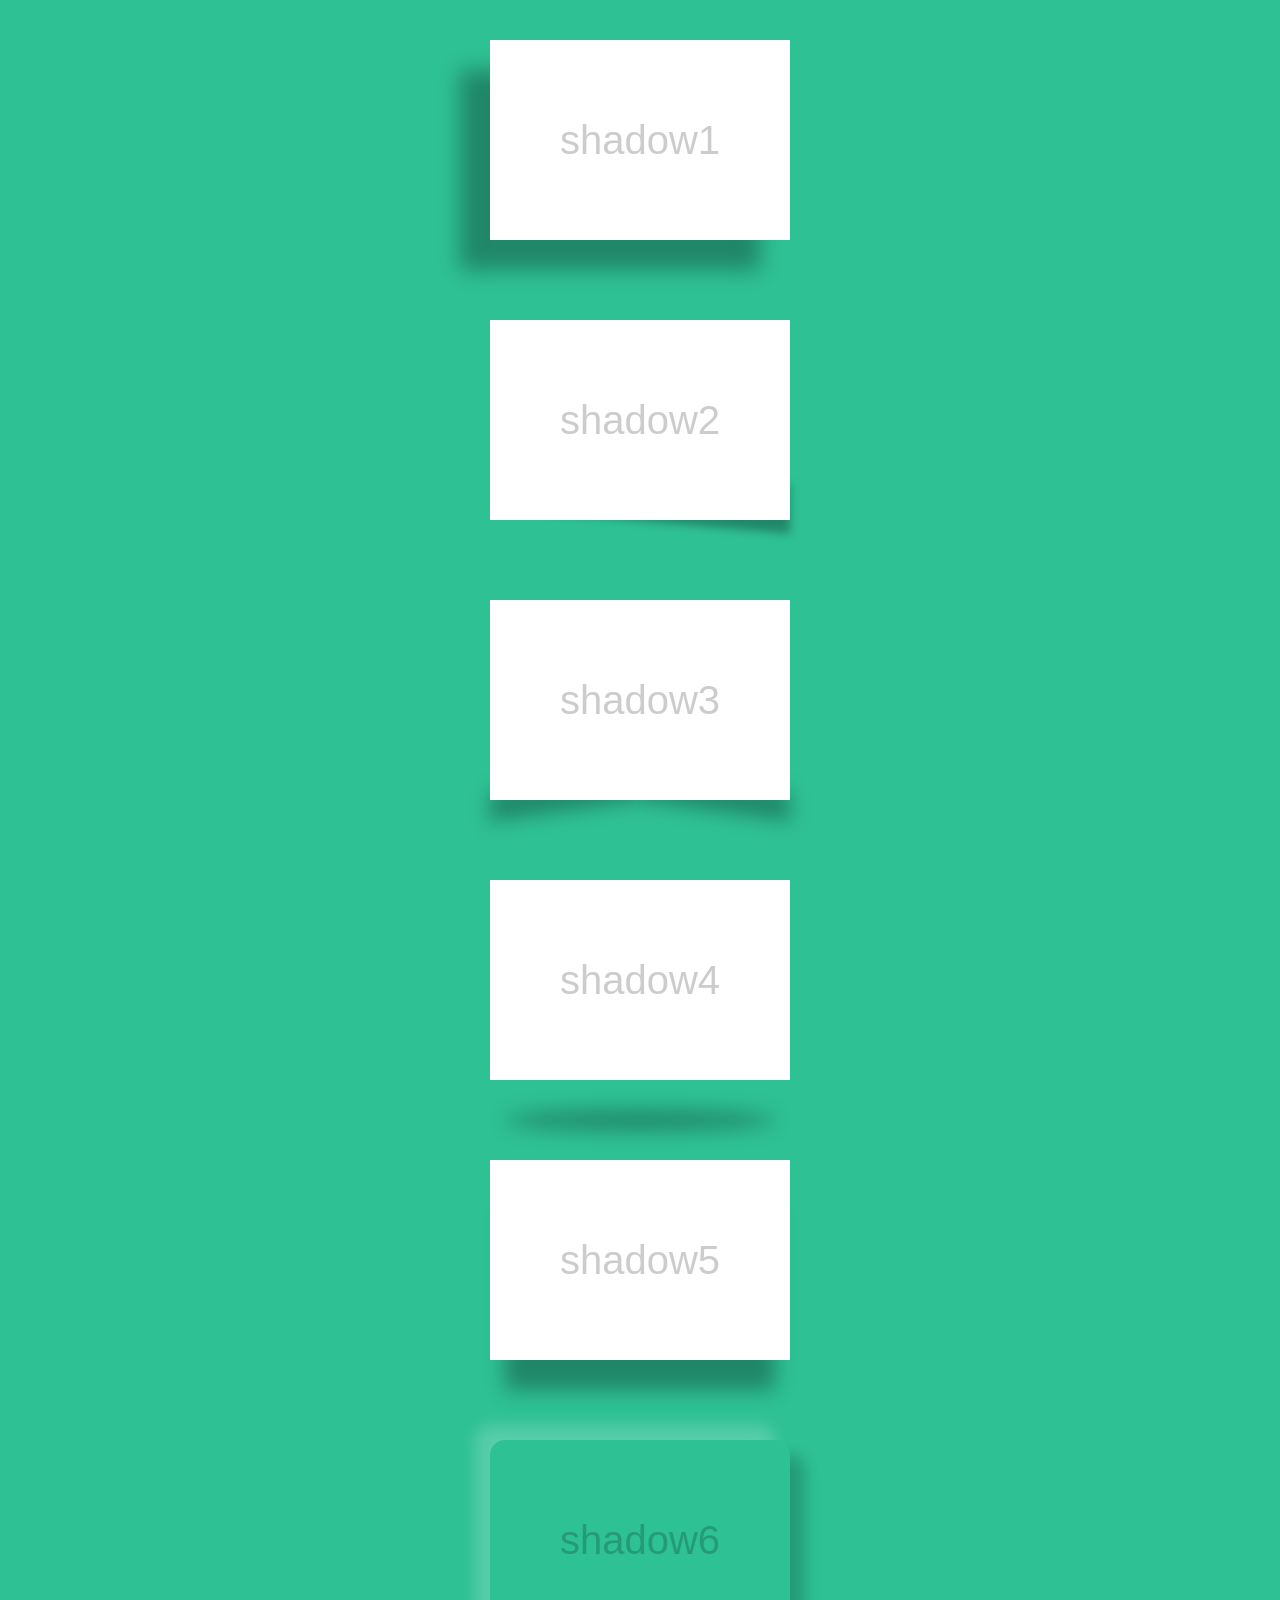
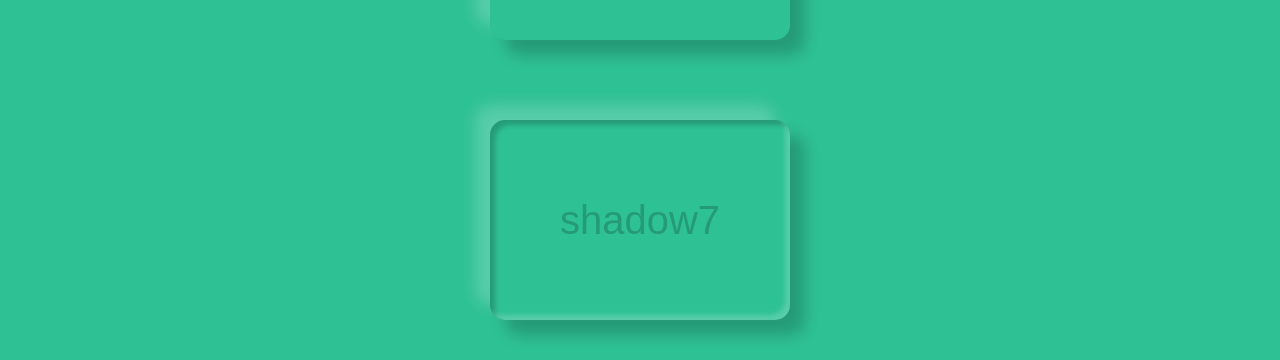
==== asosiy.html @ eadfb96c "githubga uladim" ====
<!DOCTYPE html>
<html lang="en">
<head>
    <meta charset="UTF-8">
    <meta name="viewport" content="width=device-width, initial-scale=1.0">
    <title>Document</title>
    <link rel="stylesheet" href="asosiy.css">
</head>
<body>
    <div class="container">
        <div class="box shadow1">shadow1</div>
        <div class="box shadow2">shadow2</div>
        <div class="box shadow3">shadow3</div>
        <div class="box shadow4">shadow4</div>
        <div class="box shadow5">shadow5</div>
        <div class="box shadow6">shadow6</div>
        <div class="box shadow7">shadow7</div>
    </div>
</body>
</html>
---- asosiy.css ----
*{
    margin: 0;
    padding: 0;
}
body{
    display: flex;
    justify-content: center;
    align-items: center;
    min-height: 100vh;
    background: #2ec194; 
}
.container{
    position: relative;
    display: flex;
    flex-direction: column;
}
.container .box{
    position: relative;
    width: 300px;
    height: 200px;
    margin: 40px 0;
    background: #fff;
    font-family: sans-serif;
    font-size: 2.5em;
    display: flex;
    justify-content: center;
    align-items: center;
    color: rgba(0, 0, 0, 0.2);
}
.container .box.shadow1{
    box-shadow: -30px 30px 20px rgba(0, 0, 0, 0.3) ;
}
.container .box.shadow2:before{
    content: '';
    position: absolute;
    bottom: 10px;
    left: 10%;
    width: 90%;
    height: 50px;
    background: rgba(0, 0, 0, 0.3);
    transform-origin: left;
    transform: skewY(5deg);
    z-index: -1;
    filter: blur(5px);
}
.container .box.shadow3:before{
    content: '';
    position: absolute;
    bottom: 0;
    left: 0;
    width: 50%;
    height: 30px;
    background: rgba(0, 0, 0, 0.3);
    transform-origin: right;
    transform: skewY(-8deg);
    z-index: -1;
    filter: blur(10px);
}
.container .box.shadow3:after{
    content: '';
    position: absolute;
    bottom: 0;
    right: 0;
    width: 50%;
    height: 30px;
    background: rgba(0, 0, 0, 0.3);
    transform-origin: left;
    transform: skewY(8deg);
    z-index: -1;
    filter: blur(10px);
}
.container .box.shadow4:before{
    content: '';
    position: absolute;
    bottom: -50px;
    left: 5%;
    width: 90%;
    height: 20px;
    background: rgba(0, 0, 0, 0.3);
    border-radius: 50%;
    z-index: -1;
    filter: blur(10px);
}
.container .box.shadow5:before{
    content: '';
    position: absolute;
    bottom: -15%;
    left: 5%;
    width: 90%;
    height: 90%;
    background: rgba(0, 0, 0, 0.3);
    z-index: -1;
    filter: blur(10px);
}
.container .box.shadow6{
    background: #2ec194;
    border-radius: 15px;
    box-shadow: -15px -15px 15px rgba(255, 255, 255, 0.2), 
                15px 15px 15px rgba(0, 0, 0, 0.2);

}
.container .box.shadow6:hover{
    transition: 0.3s;
    background: #2ec194;
    border-radius: 15px;
    box-shadow: -15px -15px 15px rgba(255, 255, 255, 0.2), 
                15px 15px 15px rgba(0, 0, 0, 0.2),
               inset -5px -5px 5px rgba(255, 255, 255, 0.2), 
               inset  5px 5px 5px rgba(0, 0, 0, 0.2);
}
.container .box.shadow7{
    background: #2ec194;
    border-radius: 15px;
    box-shadow: -15px -15px 15px rgba(255, 255, 255, 0.2), 
                15px 15px 15px rgba(0, 0, 0, 0.2),
               inset -5px -5px 5px rgba(255, 255, 255, 0.2), 
               inset  5px 5px 5px rgba(0, 0, 0, 0.2);
}
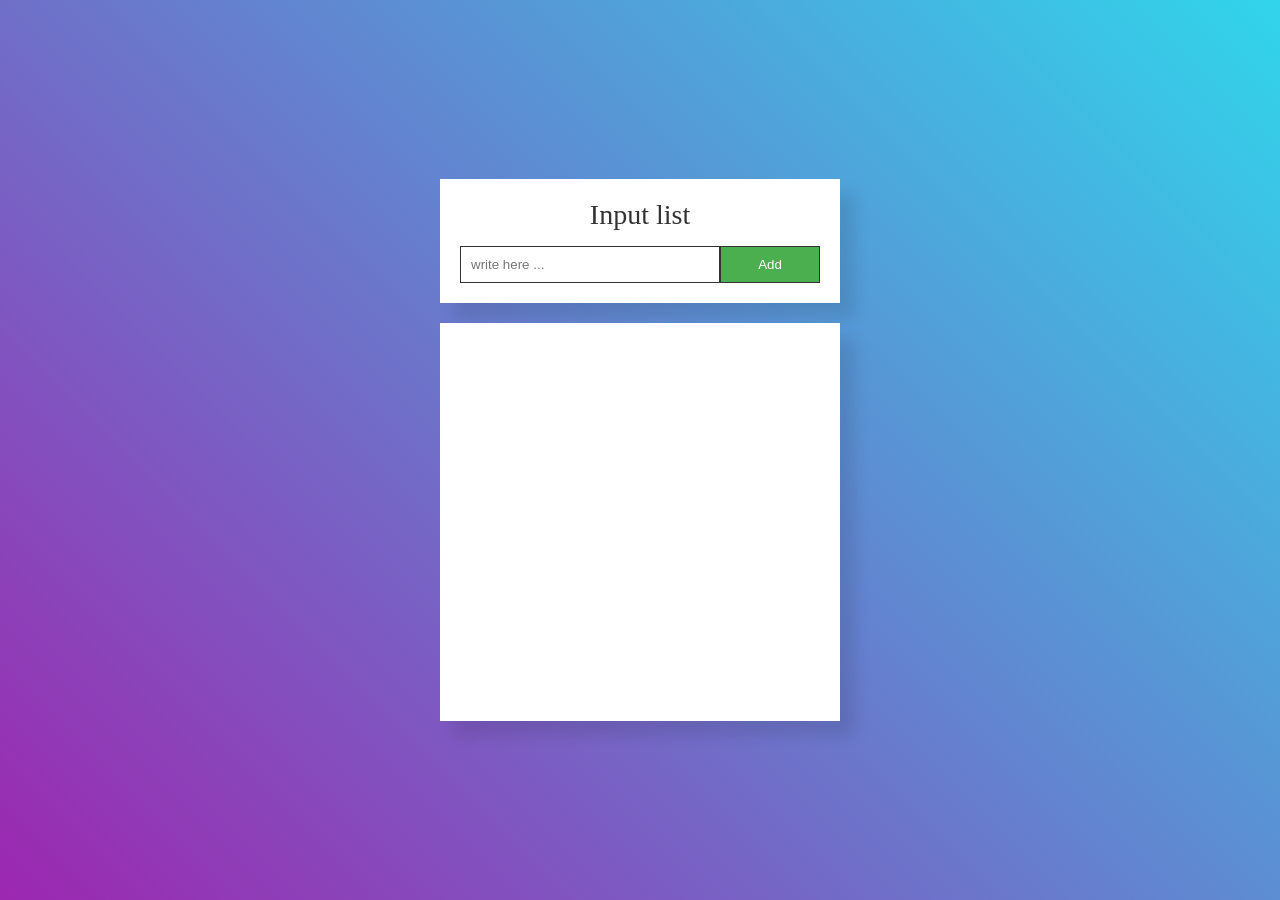
==== commit 25c47857: "crud list qo'shdim" ====
--- a/asosiy.html
+++ b/asosiy.html
@@ -7,14 +7,22 @@
     <link rel="stylesheet" href="asosiy.css">
 </head>
 <body>
-    <div class="container">
-        <div class="box shadow1">shadow1</div>
-        <div class="box shadow2">shadow2</div>
-        <div class="box shadow3">shadow3</div>
-        <div class="box shadow4">shadow4</div>
-        <div class="box shadow5">shadow5</div>
-        <div class="box shadow6">shadow6</div>
-        <div class="box shadow7">shadow7</div>
+   <div class="container">
+    <div class="box">
+        <h2>Input list</h2>
+        <form id="grocery" >
+            <input id="writelist" type="text" placeholder="write here ..." required>
+            <button>Add</button>
+        </form>
     </div>
+    <ol>
+    
+    </ol>
+   </div> 
+
+
+
+
+    <script src="/asosiy.js"></script>
 </body>
 </html>
--- a/asosiy.css
+++ b/asosiy.css
@@ -1,118 +1,96 @@
    *{
     margin: 0;
     padding: 0;
+    box-sizing: border-box;
 }
 body{
     display: flex;
     justify-content: center;
     align-items: center;
     min-height: 100vh;
-    background: #2ec194; 
+    background: linear-gradient(45deg, #9c27b0, #31d5eb); 
 }
 .container{
     position: relative;
+    width: 400px;
     display: flex;
     flex-direction: column;
+    gap: 20px;
 }
 .container .box{
     position: relative;
-    width: 300px;
-    height: 200px;
-    margin: 40px 0;
+    width: 400px;
     background: #fff;
-    font-family: sans-serif;
-    font-size: 2.5em;
+    padding: 20px;
+    box-shadow: 15px 15px 15px rgba(0, 0, 0, 0.1);
+}
+ .container .box h2{
+    font-size: 1.75em;
+    font-weight: 500;
+    color: #333;
+    margin-bottom: 15px;
+    width: 100%;
+    text-align: center;
+ }
+ .container .box #grocery{
+    position: relative;
+    width: 100%;
     display: flex;
-    justify-content: center;
-    align-items: center;
-    color: rgba(0, 0, 0, 0.2);
-}
-.container .box.shadow1{
-    box-shadow: -30px 30px 20px rgba(0, 0, 0, 0.3) ;
-}
-.container .box.shadow2:before{
-    content: '';
-    position: absolute;
-    bottom: 10px;
-    left: 10%;
-    width: 90%;
+ }
+ .container .box #grocery input{
+    position: relative;
+    width: 100%;
+    padding: 10px;
+    border: 1px solid #333;
+    outline: none;
+ }
+ .container .box #grocery button{
+    background: #4bae4f;
+    color: #fff;
+    min-width: 100px;
+    font-weight: 500;
+    border: 1px solid #333;
+    cursor: pointer;
+    outline: none;
+ }
+ .container ol{
+    position: relative;
+    padding: 10px 20px 10px 40px ;
+    width: 100%;
+    min-height: 398px;
+    background: #fff repeating-linear-gradient(transparent 0%, transparent 99%, #000 99%, #000 100%);
+    box-shadow: 15px 15px 15px rgba(0, 0, 0, 0.1);
+    background-size: 50px 50px;
+ }
+ .container ol li{
+    position: relative;
+    font-size: 1.5em;
     height: 50px;
-    background: rgba(0, 0, 0, 0.3);
-    transform-origin: left;
-    transform: skewY(5deg);
-    z-index: -1;
-    filter: blur(5px);
-}
-.container .box.shadow3:before{
-    content: '';
-    position: absolute;
-    bottom: 0;
-    left: 0;
-    width: 50%;
-    height: 30px;
-    background: rgba(0, 0, 0, 0.3);
-    transform-origin: right;
-    transform: skewY(-8deg);
-    z-index: -1;
-    filter: blur(10px);
-}
-.container .box.shadow3:after{
-    content: '';
-    position: absolute;
-    bottom: 0;
-    right: 0;
-    width: 50%;
-    height: 30px;
-    background: rgba(0, 0, 0, 0.3);
-    transform-origin: left;
-    transform: skewY(8deg);
-    z-index: -1;
-    filter: blur(10px);
-}
-.container .box.shadow4:before{
-    content: '';
-    position: absolute;
-    bottom: -50px;
-    left: 5%;
-    width: 90%;
-    height: 20px;
-    background: rgba(0, 0, 0, 0.3);
-    border-radius: 50%;
-    z-index: -1;
-    filter: blur(10px);
-}
-.container .box.shadow5:before{
-    content: '';
-    position: absolute;
-    bottom: -15%;
-    left: 5%;
-    width: 90%;
-    height: 90%;
-    background: rgba(0, 0, 0, 0.3);
-    z-index: -1;
-    filter: blur(10px);
-}
-.container .box.shadow6{
-    background: #2ec194;
-    border-radius: 15px;
-    box-shadow: -15px -15px 15px rgba(255, 255, 255, 0.2), 
-                15px 15px 15px rgba(0, 0, 0, 0.2);
-
-}
-.container .box.shadow6:hover{
-    transition: 0.3s;
-    background: #2ec194;
-    border-radius: 15px;
-    box-shadow: -15px -15px 15px rgba(255, 255, 255, 0.2), 
-                15px 15px 15px rgba(0, 0, 0, 0.2),
-               inset -5px -5px 5px rgba(255, 255, 255, 0.2), 
-               inset  5px 5px 5px rgba(0, 0, 0, 0.2);
-}
-.container .box.shadow7{
-    background: #2ec194;
-    border-radius: 15px;
-    box-shadow: -15px -15px 15px rgba(255, 255, 255, 0.2), 
-                15px 15px 15px rgba(0, 0, 0, 0.2),
-               inset -5px -5px 5px rgba(255, 255, 255, 0.2), 
-               inset  5px 5px 5px rgba(0, 0, 0, 0.2);
-}+ }
+ .container ol li .remove{
+   position: absolute;
+   top: 5px;
+   right: 0;
+   width: 25px;
+   height: 25px;
+   border-radius: 50%;
+   background: url(https://static.vecteezy.com/system/resources/thumbnails/008/506/370/small/negative-sign-icon-outline-red-minus-3d-icon-illustration-free-png.png);
+   background-size: cover;
+   cursor: pointer;
+ }
+ .container ol li.done p{
+   text-decoration: line-through;
+   color: rgba(0, 0, 0, 0.2);
+ }
+ .container ol li.done p:after{
+   content: '';
+   position: absolute;
+   top: 5px;
+   right: 35px;
+   width: 25px;
+   height: 25px;
+   border-radius: 50%;
+   background: url(https://c0.klipartz.com/pngpicture/775/309/gratis-png-marca-de-verificacion-thumbnail.png);
+   background-size: cover;
+   cursor: pointer;
+ }
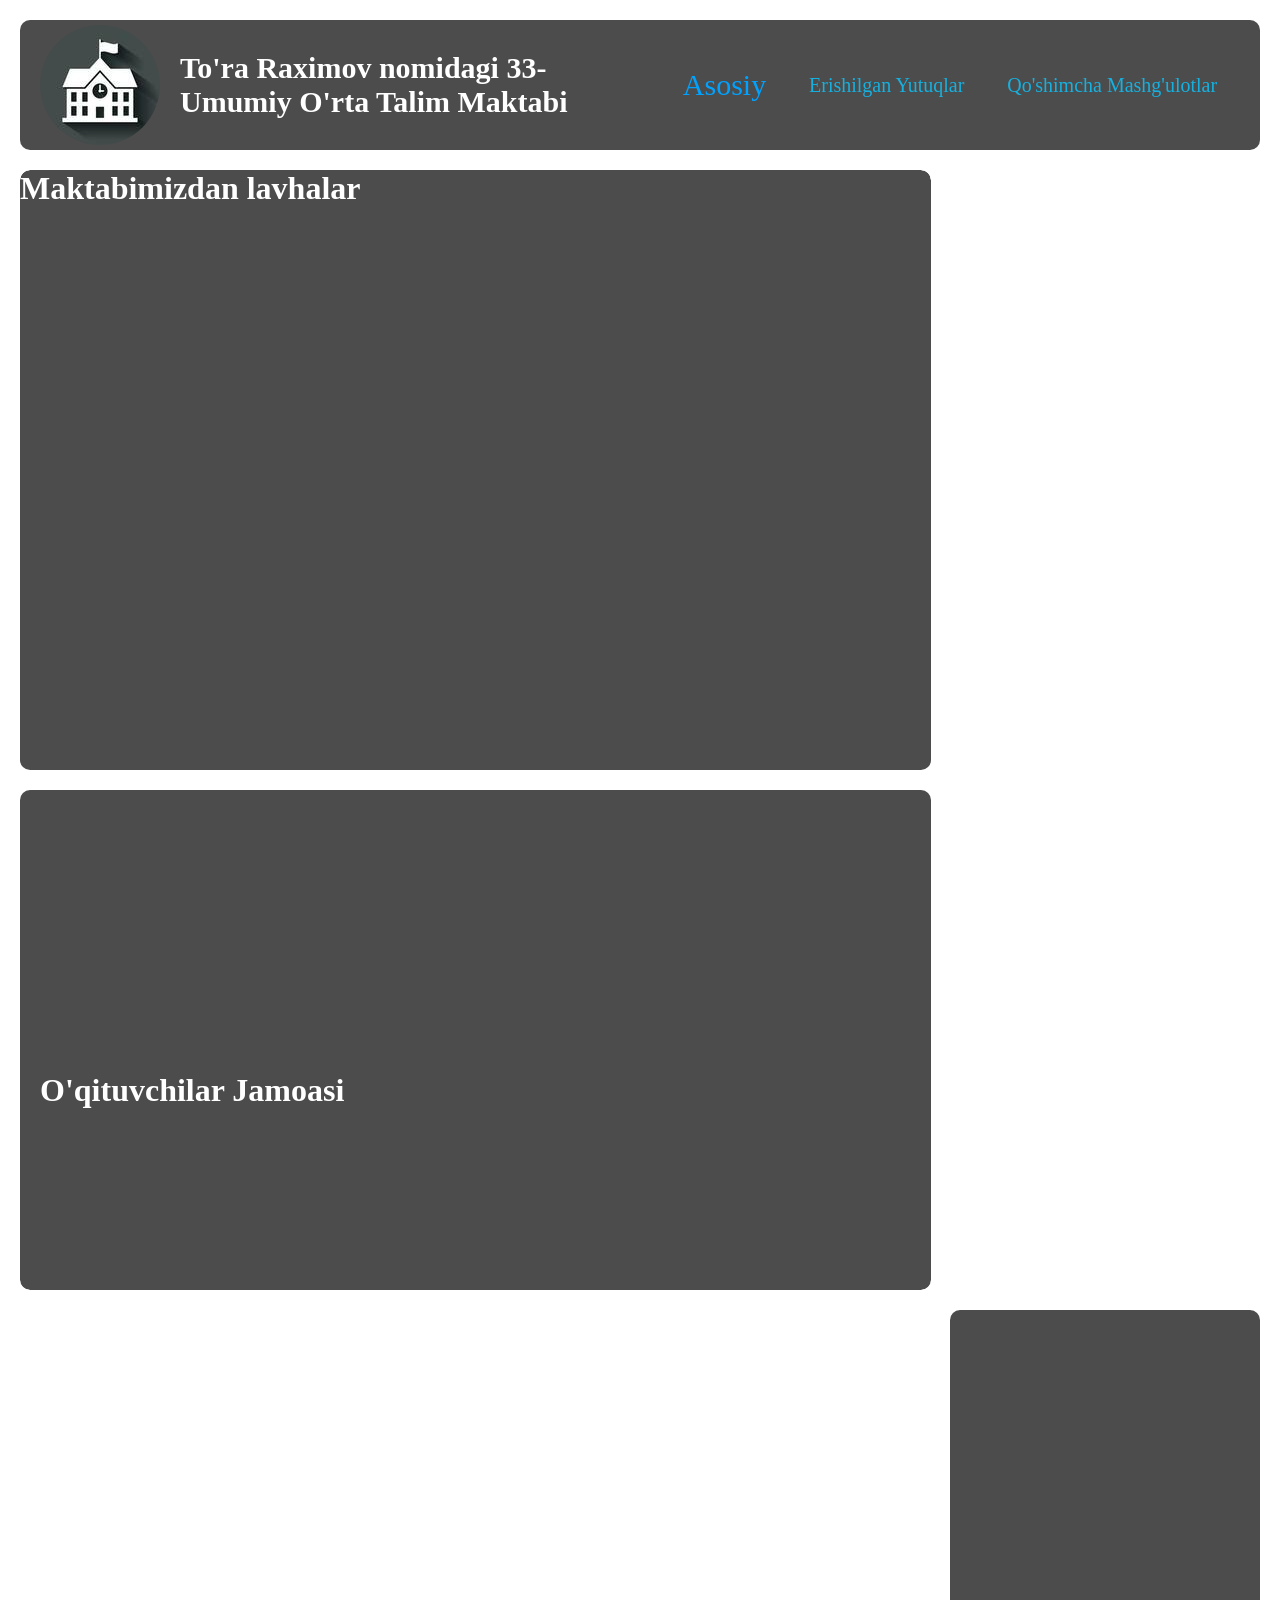
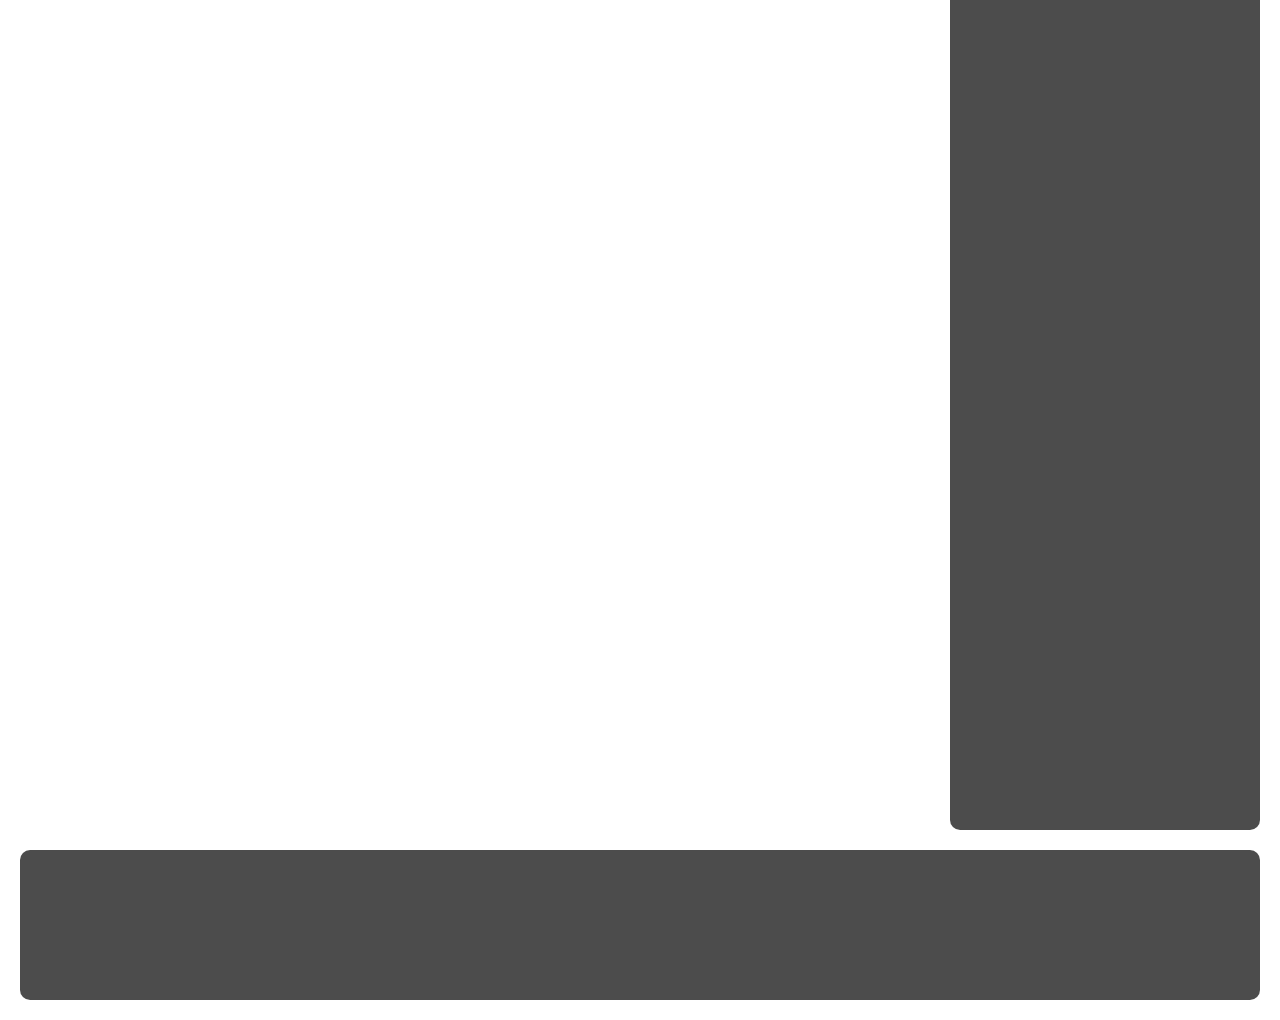
==== commit 90cfa512: "tab bar qo'shdim lekin ishlamadi" ====
--- a/asosiy.html
+++ b/asosiy.html
@@ -7,18 +7,54 @@
     <link rel="stylesheet" href="asosiy.css">
 </head>
 <body>
-   <div class="container">
-    <div class="box">
-        <h2>Input list</h2>
-        <form id="grocery" >
-            <input id="writelist" type="text" placeholder="write here ..." required>
-            <button>Add</button>
-        </form>
-    </div>
-    <ol>
-    
-    </ol>
-   </div> 
+    <!-- navbar -->
+    <nav class="navbar">
+        <div class="information">
+            <div class="icon">
+                <img src="./schoolimage.jpg" alt="icon" class="image">
+            </div>
+            <div class="info">
+                <h2>To'ra Raximov nomidagi 33-Umumiy O'rta Talim Maktabi</h2>
+            </div>
+        </div>
+        <div class="nav">
+            <a href="" class="tab-bar active">Asosiy</a>
+            <a href="" class="tab-bar " >Erishilgan Yutuqlar</a>
+            <a href="" class="tab-bar " >Qo'shimcha Mashg'ulotlar</a>
+        </div>
+    </nav>
+    <!-- header -->
+    <header  class="header" id="header">
+        <div class="bar" id="asosiy ">
+            <div class="galereya">
+                <h1>Maktabimizdan lavhalar</h1>
+            </div>
+            <div class="oqituvchilar-jamoasi">
+                <h1>O'qituvchilar Jamoasi</h1>
+                
+            </div>
+        </div>
+        <div class="bar" id="erishgam-yutuqlar">
+            <div class="yutuclar">
+                <h1>Erishilgan Yutuqlar</h1>
+                
+            </div>
+            <div class="lider-oquvchilar">
+                <h1>Lider o'quvchilar</h1>
+            </div>
+        </div>
+        <div class="bar" id="qoshimcha-mashgulotlar">
+            <div class="fan-mashguloti">
+                <h1>Matematika</h1>
+            </div>
+        </div>
+
+
+    </header>
+    <!-- aside -->
+    <aside class="aside"></aside>
+    <!-- footer -->
+    <footer class="footer"></footer>
 
 
 
--- a/asosiy.css
+++ b/asosiy.css
@@ -1,96 +1,241 @@
-   *{
+*{
     margin: 0;
     padding: 0;
     box-sizing: border-box;
 }
+::-webkit-scrollbar{
+   width: 0;
+}
 body{
-    display: flex;
+    display: block;
     justify-content: center;
-    align-items: center;
+    /* align-items: center; */
     min-height: 100vh;
-    background: linear-gradient(45deg, #9c27b0, #31d5eb); 
-}
-.container{
-    position: relative;
-    width: 400px;
-    display: flex;
-    flex-direction: column;
-    gap: 20px;
-}
-.container .box{
-    position: relative;
-    width: 400px;
-    background: #fff;
     padding: 20px;
-    box-shadow: 15px 15px 15px rgba(0, 0, 0, 0.1);
-}
- .container .box h2{
-    font-size: 1.75em;
-    font-weight: 500;
-    color: #333;
-    margin-bottom: 15px;
-    width: 100%;
-    text-align: center;
- }
- .container .box #grocery{
-    position: relative;
-    width: 100%;
-    display: flex;
- }
- .container .box #grocery input{
-    position: relative;
-    width: 100%;
-    padding: 10px;
-    border: 1px solid #333;
-    outline: none;
- }
- .container .box #grocery button{
-    background: #4bae4f;
-    color: #fff;
-    min-width: 100px;
-    font-weight: 500;
-    border: 1px solid #333;
-    cursor: pointer;
-    outline: none;
- }
- .container ol{
-    position: relative;
-    padding: 10px 20px 10px 40px ;
-    width: 100%;
-    min-height: 398px;
-    background: #fff repeating-linear-gradient(transparent 0%, transparent 99%, #000 99%, #000 100%);
-    box-shadow: 15px 15px 15px rgba(0, 0, 0, 0.1);
-    background-size: 50px 50px;
- }
- .container ol li{
-    position: relative;
-    font-size: 1.5em;
-    height: 50px;
- }
- .container ol li .remove{
-   position: absolute;
-   top: 5px;
-   right: 0;
-   width: 25px;
-   height: 25px;
+    background: url(https://habitatbroward.org/wp-content/uploads/2020/01/10-Benefits-Showing-Why-Education-Is-Important-to-Our-Society.jpg);
+    /* background-position: center ; */
+    background-size: auto; 
+    /* background-repeat: no-repeat; */
+    background-attachment: fixed;
+}
+
+
+
+
+ /* navbar */
+ .navbar{
+   width: 100%;
+   display: flex;
+   align-items: center;
+   height: 130px;
+   border-radius: 10px;
+   background: rgba(0, 0, 0, 0.7);
+}
+
+.navbar .information{
+   width: 50%;
+   height: 130px;
+   display: flex;
+   align-items: center;
+}
+
+.navbar .information .icon{
+   min-width: 120px;
+   min-height: 120px;
+   width: 120px;
+   height: 120px;
+   display: flex;
+   justify-content: center;
+   align-items: center;
+   margin-left: 20px;
+   overflow: hidden;
    border-radius: 50%;
-   background: url(https://static.vecteezy.com/system/resources/thumbnails/008/506/370/small/negative-sign-icon-outline-red-minus-3d-icon-illustration-free-png.png);
-   background-size: cover;
-   cursor: pointer;
- }
- .container ol li.done p{
-   text-decoration: line-through;
-   color: rgba(0, 0, 0, 0.2);
- }
- .container ol li.done p:after{
-   content: '';
-   position: absolute;
-   top: 5px;
-   right: 35px;
-   width: 25px;
-   height: 25px;
-   border-radius: 50%;
-   background: url(https://c0.klipartz.com/pngpicture/775/309/gratis-png-marca-de-verificacion-thumbnail.png);
-   background-size: cover;
-   cursor: pointer;
- }+}
+.navbar .information .info{
+   margin-left: 20px;
+
+}
+
+.navbar .information .info h2{
+   color: white;
+   font-size: 30px;
+}
+
+.navbar .nav{
+   width: 50%;
+   display: flex;
+   align-items: center;
+   justify-content: space-evenly;
+}
+
+.navbar .nav a{
+   color: rgb(22, 177, 224);
+   text-decoration: none;
+   font-size: 20px;
+}
+
+.navbar .nav .active{
+   color: rgb(0, 162, 255);
+   text-decoration: none;
+   font-size: 30px;
+   
+}
+
+
+
+
+/* header */
+.header{
+   width: 73.5%;
+   float: left;
+   display: flex;
+   align-items: center;
+   margin-top: 20px;
+   margin-right: 20px;
+   height: 1120px;
+   border-radius: 10px;
+   overflow: auto;
+}
+
+
+.bar{
+   width: 100%;
+   float: left;
+   display: block;
+   height: 1120px;
+   border-radius: 10px;
+   overflow: auto;
+}
+
+.galereya{
+   width: 100%;
+   height: 600px;
+   border-radius: 10px;
+   background: rgba(0, 0, 0, 0.7);
+   margin-bottom: 20px;
+}
+
+.oqituvchilar-jamoasi{
+   width: 100%;
+   min-height: 600px;
+   border-radius: 10px;
+   gap: 20px;
+   display: flex;
+   justify-content: space-evenly;
+   align-content: space-evenly;
+   flex-wrap: wrap;
+   padding: 20px;
+   background: rgba(0, 0, 0, 0.7);
+}
+
+h1{
+   width: 100%;
+   color: white;
+}
+
+.card{
+   background-color: green;
+   width: 300px;
+   height: 400px;
+}
+
+.yutuclar{
+   width: 100%;
+   height: 450px;
+   border-radius: 10px;
+   gap: 20px;
+   display: flex;
+   justify-content: space-evenly;
+   align-content: space-evenly;
+   overflow-x: auto;
+   padding: 20px;
+   background: rgba(0, 0, 0, 0.7);
+}
+
+.lider-oquvchilar{
+   width: 100%;
+   height: 650px;
+   border-radius: 10px;
+   gap: 20px;
+   display: flex;
+   justify-content: space-evenly;
+   align-content: space-evenly;
+   padding: 20px;
+   background: rgba(0, 0, 0, 0.7);
+}
+
+.fan-mashguloti{
+   width: 100%;
+   height: 450px;
+   border-radius: 10px;
+   gap: 20px;
+   display: flex;
+   justify-content: space-evenly;
+   align-content: space-evenly;
+   overflow-x: auto;
+   padding: 20px;
+   background: rgba(0, 0, 0, 0.7);
+
+}
+/* aside */
+
+.aside{
+   width: 25%;
+   float: right;
+   display: flex;
+   align-items: center;
+   margin-top: 20px;
+   margin-bottom: 20px;
+   overflow: auto;
+   height: 1120px;
+   bottom: 0;
+   border-radius: 10px;
+   background: rgba(0, 0, 0, 0.7);
+}
+
+
+/* footer */
+.footer{
+   width: 100%;
+   display: flex;
+   align-items: center;
+   /* margin-top: 20px; */
+   height: 150px;
+   border-radius: 10px;
+   background: rgba(0, 0, 0, 0.7);
+}
+
+
+
+
+
+
+
+
+
+
+
+
+
+
+
+
+
+
+
+
+
+
+
+
+
+
+
+
+
+
+
+
+
+
+ 
